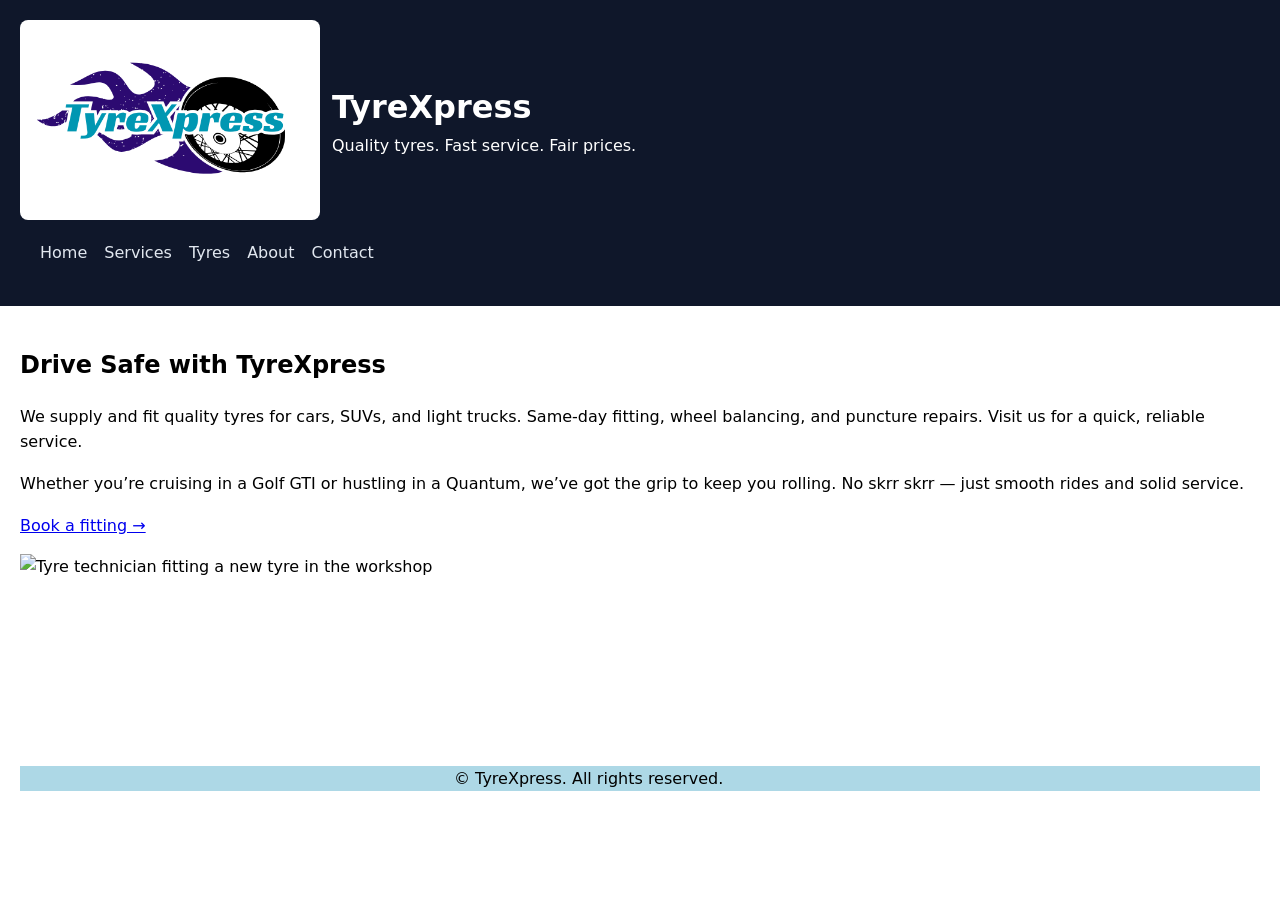
==== index.html @ 30d89226 "First Commit" ====
<!DOCTYPE html>
<html lang="en">
<head>
    <meta charset="UTF-8">
    <meta name="viewport" content="width=device-width, initial-scale=1.0">
    <title>Home</title>
</head>

<style>
    body { 
        font-family: system-ui, -apple-system, Segoe UI, Roboto, Helvetica, Arial, sans-serif; 
        margin: 0; 
        line-height: 1.6; 
    }
header, nav, main, footer { 
    padding: 20px; 
}
header { 
    background: #0f172a; 
    color: #fff; 
}
header .brand {
     display: flex; 
     align-items: center; 
     gap: 12px; 
    }
header img { height: 200px; 
    width: 300px; 
    object-fit: cover; 
    border-radius: 8px; 
}
nav a {
     margin-right: 12px; 
     color: #e2e8f0; 
     text-decoration: none; 
    }
nav a:hover { 
    text-decoration: underline;
     }
</style>
<body>
    <header>
        <div class="container">
          <div class="brand">
            <!-- Replace with your logo image if you have one -->
            <img src="Images/TyreXpress.png" alt="TyreXpress logo" />
            <div>
              <h1 style="margin: 0;">TyreXpress</h1>
              <p style="margin: 0;" class="muted">Quality tyres. Fast service. Fair prices.</p>
            </div>
          </div>
          <nav aria-label="Primary Navigation">
            <a href="index.html">Home</a>
            <a href="service.html">Services</a>
            <a href="tyres.html">Tyres</a>
            <a href="about.html">About</a>
            <a href="contact.html">Contact</a>
          </nav>
        </div>
      </header>

      <!-- Main content -->
  <main id="home" class="container">
    <!-- Hero / Intro section with image and a call-to-action link -->
    <section class="hero" aria-labelledby="hero-title">
      <div>
        <h2 id="hero-title">Drive Safe with TyreXpress</h2>
        <p>We supply and fit quality tyres for cars, SUVs, and light trucks. Same‑day fitting, wheel balancing, and puncture repairs. Visit us for a quick, reliable service.</p>

        <p>Whether you’re cruising in a Golf GTI or hustling in a Quantum, we’ve got the grip to keep you rolling. No skrr skrr — just smooth rides and solid service.</p>

        <p>
          <a href="contact.html">Book a fitting →</a>
        </p>
      </div>
      <!-- Replace the image source with your own photo -->
      <img src="images/Shop 2.png" alt="Tyre technician fitting a new tyre in the workshop" />
    </section>
    

    <div style="background: lightblue;">
      <p style="margin-top: 15%; margin-left: 35%; width: 100%; ">&copy; <span id="year"></span> TyreXpress. All rights reserved.</p>
  
    </div>
</body>
</html>
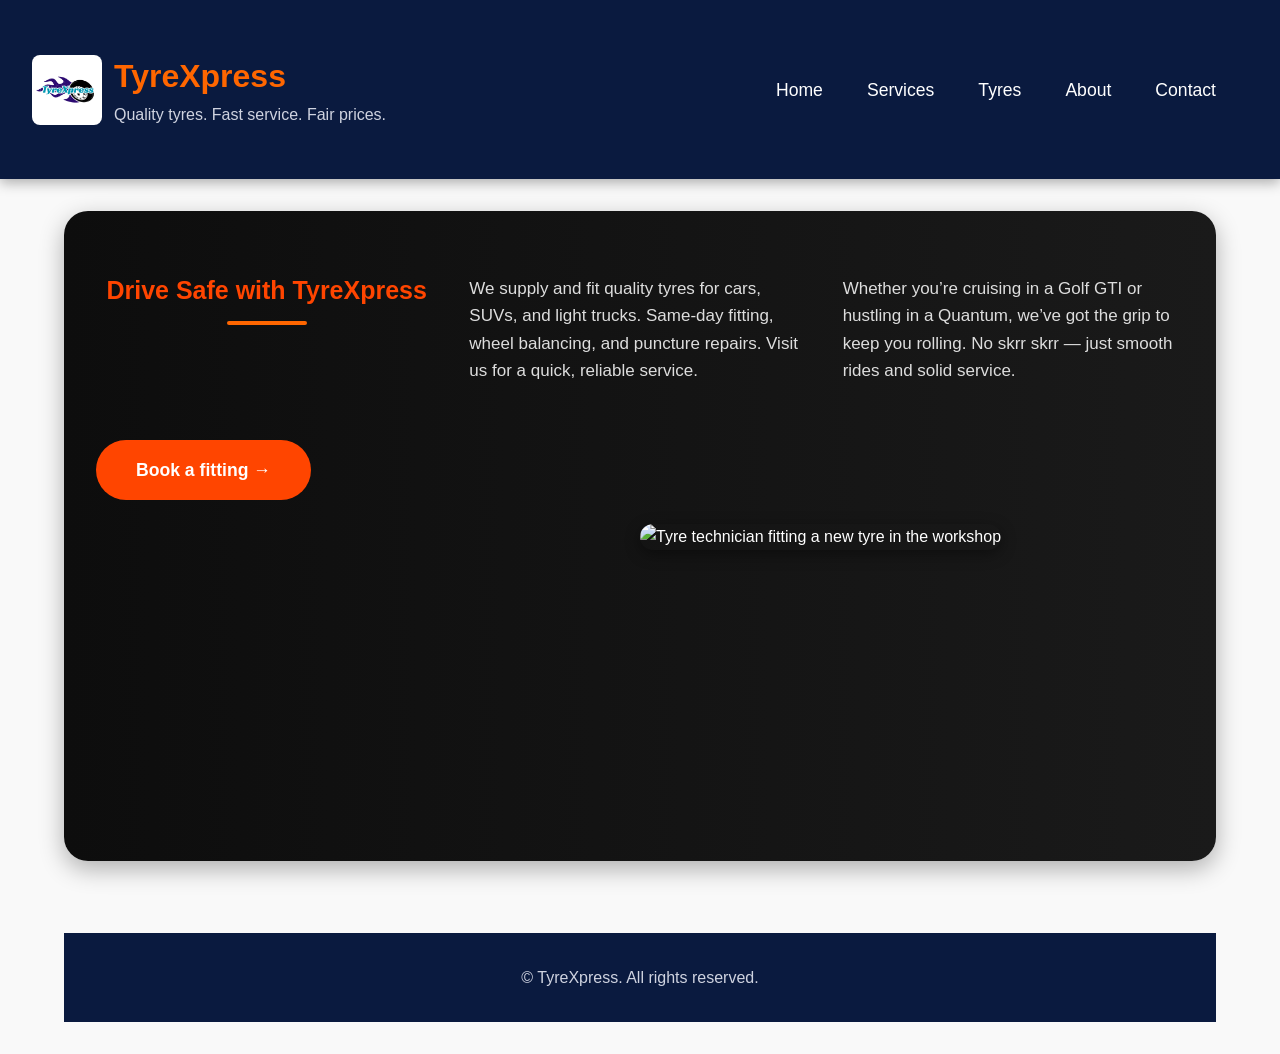
==== commit 43408493: "added changes" ====
--- a/index.html
+++ b/index.html
@@ -4,40 +4,9 @@
     <meta charset="UTF-8">
     <meta name="viewport" content="width=device-width, initial-scale=1.0">
     <title>Home</title>
+    <link rel="Stylesheet" href="style.css">
 </head>
 
-<style>
-    body { 
-        font-family: system-ui, -apple-system, Segoe UI, Roboto, Helvetica, Arial, sans-serif; 
-        margin: 0; 
-        line-height: 1.6; 
-    }
-header, nav, main, footer { 
-    padding: 20px; 
-}
-header { 
-    background: #0f172a; 
-    color: #fff; 
-}
-header .brand {
-     display: flex; 
-     align-items: center; 
-     gap: 12px; 
-    }
-header img { height: 200px; 
-    width: 300px; 
-    object-fit: cover; 
-    border-radius: 8px; 
-}
-nav a {
-     margin-right: 12px; 
-     color: #e2e8f0; 
-     text-decoration: none; 
-    }
-nav a:hover { 
-    text-decoration: underline;
-     }
-</style>
 <body>
     <header>
         <div class="container">
@@ -78,9 +47,8 @@
     </section>
     
 
-    <div style="background: lightblue;">
-      <p style="margin-top: 15%; margin-left: 35%; width: 100%; ">&copy; <span id="year"></span> TyreXpress. All rights reserved.</p>
-  
-    </div>
+    <footer>
+      <p>&copy; <span id="year"></span> TyreXpress. All rights reserved.</p>
+    </footer>
 </body>
 </html>
--- a/style.css
+++ b/style.css
@@ -0,0 +1,808 @@
+body { 
+    font-family: system-ui, -apple-system, Segoe UI, Roboto, Helvetica, Arial, sans-serif; 
+    margin: 0; 
+    line-height: 1.6; 
+}
+header, nav, main, footer { 
+padding: 20px; 
+}
+header { 
+background: #0f172a; 
+color: #fff; 
+}
+header .brand {
+ display: flex; 
+ align-items: center; 
+ gap: 12px; 
+}
+header img { height: 200px; 
+width: 300px; 
+object-fit: cover; 
+border-radius: 8px; 
+}
+nav a {
+ margin-right: 12px; 
+ color: #e2e8f0; 
+ text-decoration: none; 
+}
+nav a:hover { 
+text-decoration: underline;
+ }
+
+ .container {
+    width: 90%;
+    max-width: 1200px;
+    margin: auto;
+    padding: 2rem 0;
+  }
+  
+ /*
+     Hero Section
+*/
+  .hero {
+    display: inline-block;
+    align-items: center;
+    justify-content: space-between;
+    gap: 3rem;
+    padding: 4rem 2rem;
+    width: 100%;
+    height: 650px;
+    background: linear-gradient(to right, #0d0d0d, #1a1a1a);
+    color: #fff;
+    border-radius: 24px;
+    overflow: hidden;
+    box-shadow: 0 8px 24px rgba(0,0,0,0.3);
+  }
+  
+  .hero div {
+    flex: 1.2;
+  }
+  
+  .hero h2 {
+    font-size: 25px;
+    margin-bottom: 2rem;
+    line-height: 1.2;
+    color: #ff4500;
+  }
+  
+  .hero p {
+    margin-bottom: 1.5rem;
+    font-size: 17px;
+    color: #ddd;
+  }
+  
+  .hero a {
+    display: inline-block;
+    background: #ff4500;
+    padding: 1rem 2.5rem;
+    border-radius: 40px;
+    color: #fff;
+    text-decoration: none;
+    font-weight: bold;
+    font-size: 1.1rem;
+    transition: background 0.3s, transform 0.3s;
+  }
+  
+  .hero a:hover {
+    background: #e63e00;
+    transform: translateY(-3px);
+  }
+  
+  /* ------------------------------
+     Hero Image
+  ------------------------------ */
+  .hero img {
+    flex: 1;
+    width: 450px;
+    border-radius: 20px;
+    box-shadow: 0 4px 15px rgba(0,0,0,0.4);
+    object-fit: cover;
+    transition: transform 0.4s ease;
+    margin-left: 50%;
+  }
+  
+  .hero img:hover {
+    transform: scale(1.03);
+  }
+
+
+
+
+
+
+  /* ------------------------------
+   Reset & Base Styles
+------------------------------ */
+* {
+    margin: 0;
+    padding: 0;
+    box-sizing: border-box;
+  }
+  
+  :root {
+    --primary: #0a1a3f;   /* Deep dark blue */
+    --accent: #ff6600;    /* Bright orange */
+    --light: #f9f9f9;
+    --text-dark: #1c1c1c;
+    --text-light: #eaeaea;
+  }
+  
+  body {
+    font-family: 'Segoe UI', Tahoma, sans-serif;
+    background: var(--light);
+    color: var(--text-dark);
+    line-height: 1.6;
+  }
+  
+  /* ------------------------------
+     Header
+  ------------------------------ */
+  header {
+    background: var(--primary);
+    color: #fff;
+    padding: 1.2rem 0;
+    box-shadow: 0 4px 10px rgba(0, 0, 0, 0.3);
+  }
+  
+  header .container {
+    width: 95%;
+    max-width: 1400px;
+    margin: 0 auto;
+    display: flex;
+    justify-content: space-between;
+    align-items: center;
+  }
+  
+  .brand {
+    display: flex;
+    align-items: center;
+    gap: 1rem;
+  }
+  
+  .brand img {
+    width: 70px;
+    height: auto;
+  }
+  
+  .brand h1 {
+    font-size: 2rem;
+    margin-bottom: 0.2rem;
+    color: var(--accent);
+  }
+  
+  .brand .muted {
+    font-size: 1rem;
+    color: #cfd3e0;
+  }
+  
+  /* Navigation */
+  nav {
+    display: flex;
+    gap: 2rem;
+  }
+  
+  nav a {
+    color: #fff;
+    text-decoration: none;
+    font-size: 1.1rem;
+    font-weight: 500;
+    position: relative;
+    transition: color 0.3s;
+  }
+  
+  nav a::after {
+    content: "";
+    position: absolute;
+    bottom: -4px;
+    left: 0;
+    width: 0;
+    height: 3px;
+    background: var(--accent);
+    transition: width 0.3s;
+    border-radius: 2px;
+  }
+  
+  nav a:hover {
+    color: var(--accent);
+  }
+  
+  nav a:hover::after {
+    width: 100%;
+  }
+  
+  /* ------------------------------
+     Services Section
+  ------------------------------ */
+  section {
+    padding: 4rem 2rem;
+    background: #fff;
+  }
+  
+  section h2 {
+    text-align: center;
+    font-size: 2.8rem;
+    color: var(--primary);
+    margin-bottom: 3rem;
+    position: relative;
+  }
+  
+  section h2::after {
+    content: "";
+    display: block;
+    width: 80px;
+    height: 4px;
+    background: var(--accent);
+    margin: 1rem auto 0;
+    border-radius: 2px;
+  }
+  
+  /* Services grid */
+  section div {
+    display: grid;
+    grid-template-columns: repeat(auto-fit, minmax(280px, 1fr));
+    gap: 2rem;
+    max-width: 1200px;
+    margin: 0 auto;
+  }
+  
+  figure {
+    text-align: center;
+    background: #f1f4f9;
+    padding: 2rem;
+    border-radius: 12px;
+    box-shadow: 0 4px 10px rgba(0, 0, 0, 0.08);
+    transition: transform 0.3s, background 0.3s, color 0.3s;
+    border: 2px solid transparent;
+  }
+  
+  figure:hover {
+    transform: translateY(-5px);
+    background: var(--primary);
+    color: var(--text-light);
+    border: 2px solid var(--accent);
+  }
+  
+  figure img {
+    width: 100%;
+    max-width: 300px;
+    border-radius: 12px;
+    margin-bottom: 1rem;
+    transition: transform 0.3s;
+  }
+  
+  figure:hover img {
+    transform: scale(1.05);
+  }
+  
+  figcaption {
+    font-size: 1.1rem;
+    margin-top: 0.5rem;
+    line-height: 1.5;
+  }
+  
+  figcaption strong {
+    display: block;
+    font-size: 1.3rem;
+    margin-bottom: 0.5rem;
+    color: var(--accent);
+  }
+  
+  figure:hover figcaption strong {
+    color: var(--accent);
+  }
+  /* ------------------------------
+   About Page Styles
+------------------------------ */
+.about {
+    max-width: 900px;
+    margin: 5rem auto;
+    padding: 3rem 2rem;
+    background: #ffffff;
+    border-radius: 20px;
+    box-shadow: 0 6px 18px rgba(0, 0, 0, 0.08);
+    line-height: 1.8;
+  }
+  
+  .about h2 {
+    text-align: center;
+    font-size: 2.8rem;
+    color: var(--primary);
+    margin-bottom: 2rem;
+    border-bottom: 4px solid var(--accent);
+    display: inline-block;
+    padding-bottom: 0.5rem;
+  }
+  
+  .about h3 {
+    font-size: 1.8rem;
+    margin-top: 2.5rem;
+    margin-bottom: 0.8rem;
+    color: var(--accent);
+    border-left: 5px solid var(--primary);
+    padding-left: 12px;
+  }
+  
+  .about p {
+    font-size: 1.1rem;
+    color: #333;
+    margin-bottom: 1.5rem;
+  }
+  
+  .about ul {
+    list-style: none;
+    padding-left: 0;
+    margin: 1.5rem 0;
+  }
+  
+  .about ul li {
+    background: var(--light);
+    padding: 0.8rem 1rem;
+    border-left: 5px solid var(--accent);
+    margin-bottom: 0.8rem;
+    font-size: 1.1rem;
+    border-radius: 8px;
+    transition: background 0.3s;
+  }
+  
+  .about ul li:hover {
+    background: rgba(255, 102, 0, 0.1);
+  }
+  
+  .about a {
+    display: inline-block;
+    background: var(--accent);
+    color: #fff;
+    padding: 0.8rem 1.5rem;
+    border-radius: 8px;
+    text-decoration: none;
+    font-weight: bold;
+    margin-top: 1rem;
+    transition: background 0.3s, transform 0.3s;
+  }
+  
+  .about a:hover {
+    background: #e65c00;
+    transform: translateY(-2px);
+  }
+  
+  
+  /* ------------------------------
+     Footer
+  ------------------------------ */
+  footer {
+    background: var(--primary);
+    color: #cfd3e0;
+    text-align: center;
+    padding: 2rem 0;
+    margin-top: 4rem;
+    font-size: 1rem;
+    width: 100%;
+  }
+  
+  footer span {
+    color: var(--accent);
+    font-weight: bold;
+  }
+
+  /* ------------------------------
+   Contact Form Section
+------------------------------ */
+.contact-form-section {
+    display: grid;
+    grid-template-columns: 2fr 1fr;
+    gap: 3rem;
+    max-width: 1200px;
+    margin: 5rem auto;
+    padding: 2rem;
+  }
+  
+  .contact-form {
+    background: #ffffff;
+    padding: 3rem 2.5rem;
+    border-radius: 16px;
+    box-shadow: 0 8px 20px rgba(0, 0, 0, 0.08);
+    border-top: 8px solid var(--accent);
+  }
+  
+  .contact-form h1 {
+    text-align: center;
+    font-size: 2.5rem;
+    color: var(--primary);
+    margin-bottom: 2rem;
+  }
+  
+  .form-group {
+    margin-bottom: 1.5rem;
+    display: flex;
+    flex-direction: column;
+  }
+  
+  .form-group label,
+  .form-group p {
+    font-weight: 600;
+    color: var(--primary);
+    margin-bottom: 0.5rem;
+  }
+  
+  .form-group input,
+  .form-group select,
+  .form-group textarea {
+    padding: 0.8rem 1rem;
+    font-size: 1.1rem;
+    border: 2px solid #ddd;
+    border-radius: 8px;
+    transition: border-color 0.3s, box-shadow 0.3s;
+  }
+  
+  .form-group input:focus,
+  .form-group select:focus,
+  .form-group textarea:focus {
+    border-color: var(--accent);
+    box-shadow: 0 0 6px rgba(255, 102, 0, 0.4);
+    outline: none;
+  }
+  
+  .form-group textarea {
+    min-height: 150px;
+    resize: vertical;
+  }
+  
+  /* Checkbox styling */
+  .form-group input[type="checkbox"] {
+    margin-right: 0.5rem;
+    transform: scale(1.2);
+  }
+  
+  .form-group label input[type="checkbox"] {
+    margin-bottom: 0.5rem;
+  }
+  
+  .submit-btn {
+    background: var(--accent);
+    color: #fff;
+    font-size: 1.2rem;
+    font-weight: bold;
+    padding: 0.8rem 2rem;
+    border: none;
+    border-radius: 8px;
+    cursor: pointer;
+    transition: background 0.3s, transform 0.2s;
+  }
+  
+  .submit-btn:hover {
+    background: #e65c00;
+    transform: translateY(-2px);
+  }
+  
+  /* ------------------------------
+     Contact Info Sidebar
+  ------------------------------ */
+  .contact-info {
+    background: var(--primary);
+    color: #fff;
+    padding: 2.5rem 2rem;
+    border-radius: 16px;
+    box-shadow: 0 8px 20px rgba(0, 0, 0, 0.15);
+  }
+  
+  .contact-info h2 {
+    font-size: 2rem;
+    color: var(--accent);
+    margin-bottom: 1rem;
+  }
+  
+  .contact-info p {
+    margin-bottom: 1.2rem;
+    line-height: 1.6;
+  }
+  
+  .contact-info a {
+    color: var(--accent);
+    text-decoration: none;
+    font-weight: bold;
+  }
+  
+  .contact-info a:hover {
+    text-decoration: underline;
+  }
+  
+  /* ------------------------------
+     Responsive Design
+  ------------------------------ */
+  @media (max-width: 900px) {
+    .contact-form-section {
+      grid-template-columns: 1fr;
+    }
+  
+    .contact-info {
+      margin-top: 3rem;
+    }
+  }
+  
+  
+  /* ------------------------------
+     Responsive Design
+  ------------------------------ */
+  @media (max-width: 900px) {
+    header .container {
+      flex-direction: column;
+      text-align: center;
+      gap: 1rem;
+    }
+  
+    nav {
+      flex-direction: column;
+      gap: 1rem;
+    }
+  
+    .brand h1 {
+      font-size: 1.8rem;
+    }
+  
+    section h2 {
+      font-size: 2.2rem;
+    }
+  }
+  
+  @media (max-width: 600px) {
+    figure {
+      padding: 1.5rem;
+    }
+  
+    figcaption strong {
+      font-size: 1.2rem;
+    }
+  
+    figcaption {
+      font-size: 1rem;
+    }
+  }
+
+  
+
+
+  /* ------------------------------
+   Reset & Base Styles
+------------------------------ */
+* {
+    margin: 0;
+    padding: 0;
+    box-sizing: border-box;
+  }
+  
+  :root {
+    --primary: #0a1a3f;   /* Dark Blue */
+    --accent: #ff6600;    /* Orange */
+    --light: #f9f9f9;
+    --text-dark: #1a1a1a;
+    --text-light: #f2f2f2;
+  }
+  
+  body {
+    font-family: 'Segoe UI', Tahoma, sans-serif;
+    background: var(--light);
+    color: var(--text-dark);
+    line-height: 1.6;
+  }
+  
+  /* ------------------------------
+     Header
+  ------------------------------ */
+  header {
+    background: var(--primary);
+    color: #fff;
+    padding: 1.2rem 0;
+    box-shadow: 0 4px 12px rgba(0, 0, 0, 0.3);
+  }
+  
+  header .container {
+    width: 95%;
+    max-width: 1400px;
+    margin: auto;
+    display: flex;
+    justify-content: space-between;
+    align-items: center;
+  }
+  
+  .brand {
+    display: flex;
+    align-items: center;
+    gap: 1rem;
+  }
+  
+  .brand img {
+    width: 70px;
+    height: auto;
+  }
+  
+  .brand h1 {
+    font-size: 2rem;
+    margin-bottom: 0.2rem;
+    color: var(--accent);
+  }
+  
+  .brand .muted {
+    font-size: 1rem;
+    color: #cfd3e0;
+  }
+  
+  /* Navigation */
+  nav {
+    display: flex;
+    gap: 2rem;
+  }
+  
+  nav a {
+    color: #fff;
+    text-decoration: none;
+    font-size: 1.1rem;
+    font-weight: 500;
+    position: relative;
+    transition: color 0.3s;
+  }
+  
+  nav a::after {
+    content: "";
+    position: absolute;
+    bottom: -4px;
+    left: 0;
+    width: 0;
+    height: 3px;
+    background: var(--accent);
+    transition: width 0.3s;
+    border-radius: 2px;
+  }
+  
+  nav a:hover {
+    color: var(--accent);
+  }
+  
+  nav a:hover::after {
+    width: 100%;
+  }
+  
+  /* ------------------------------
+     Tyre Products Section
+  ------------------------------ */
+  #products {
+    padding: 4rem 2rem;
+    max-width: 1400px;
+    margin: 0 auto;
+    text-align: center;
+  }
+  
+  #products h2 {
+    font-size: 2.8rem;
+    color: var(--primary);
+    margin-bottom: 1rem;
+  }
+  
+  #products p {
+    font-size: 1.2rem;
+    color: #333;
+    margin-bottom: 3rem;
+  }
+  
+  #products p a {
+    color: var(--accent);
+    font-weight: bold;
+    text-decoration: none;
+    transition: color 0.3s;
+  }
+  
+  #products p a:hover {
+    text-decoration: underline;
+  }
+  
+  /* ------------------------------
+     Tyre Grid
+  ------------------------------ */
+  .grid {
+    display: grid;
+    grid-template-columns: repeat(auto-fit, minmax(280px, 1fr));
+    gap: 2rem;
+    justify-content: center;
+  }
+  
+  .card {
+    background: #ffffff;
+    padding: 1.5rem;
+    border-radius: 12px;
+    text-align: center;
+    box-shadow: 0 4px 10px rgba(0, 0, 0, 0.08);
+    transition: transform 0.3s, box-shadow 0.3s, background 0.3s;
+    border: 2px solid transparent;
+  }
+  
+  .card:hover {
+    transform: translateY(-5px);
+    background: var(--primary);
+    color: var(--text-light);
+    border: 2px solid var(--accent);
+    box-shadow: 0 6px 20px rgba(0, 0, 0, 0.2);
+  }
+  
+  .card img {
+    width: 100%;
+    max-width: 300px;
+    height: auto;
+    border-radius: 12px;
+    margin-bottom: 1rem;
+    transition: transform 0.3s;
+  }
+  
+  .card:hover img {
+    transform: scale(1.05);
+  }
+  
+  .card figcaption {
+    font-size: 1.1rem;
+    line-height: 1.5;
+  }
+  
+  .card figcaption strong {
+    display: block;
+    font-size: 1.3rem;
+    margin-bottom: 0.5rem;
+    color: var(--accent);
+  }
+  
+  .card:hover figcaption strong {
+    color: var(--accent);
+  }
+  
+  /* ------------------------------
+     Footer
+  ------------------------------ */
+  footer {
+    background: var(--primary);
+    color: #cfd3e0;
+    text-align: center;
+    padding: 2rem 0;
+    margin-top: 4rem;
+    font-size: 1rem;
+  }
+  
+  footer span {
+    color: var(--accent);
+    font-weight: bold;
+  }
+  
+  /* ------------------------------
+     Responsive Design
+  ------------------------------ */
+  @media (max-width: 900px) {
+    header .container {
+      flex-direction: column;
+      text-align: center;
+      gap: 1rem;
+    }
+  
+    nav {
+      flex-direction: column;
+      gap: 1rem;
+    }
+  
+    .brand h1 {
+      font-size: 1.8rem;
+    }
+  
+    #products h2 {
+      font-size: 2.2rem;
+    }
+  }
+  
+  @media (max-width: 600px) {
+    .card {
+      padding: 1rem;
+    }
+  
+    .card figcaption strong {
+      font-size: 1.2rem;
+    }
+  
+    .card figcaption {
+      font-size: 1rem;
+    }
+  }
+  
